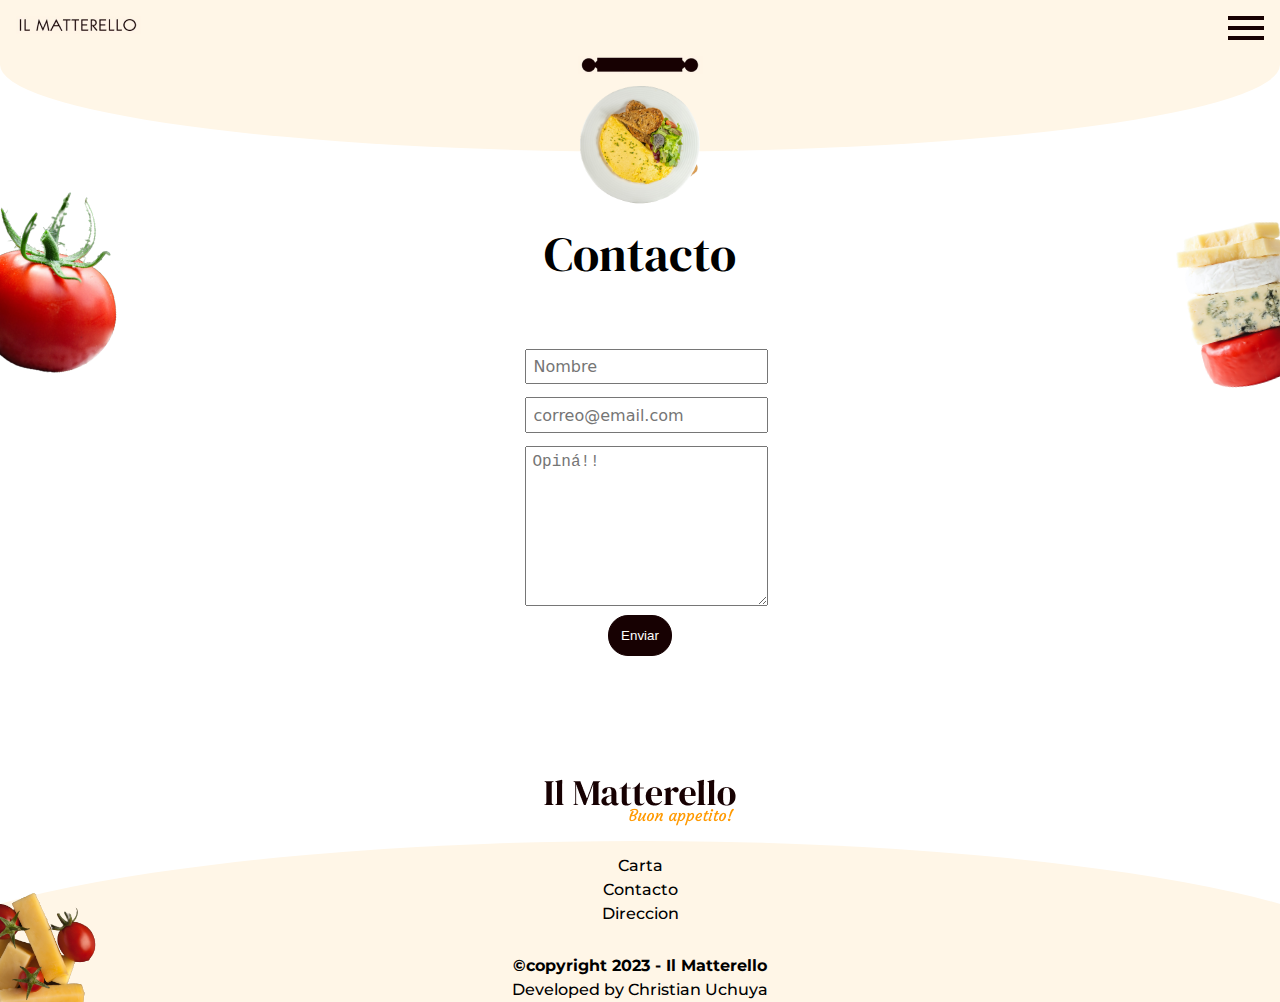
==== page/contact.html @ ee0f643d "Add files via upload" ====
<html lang="en">
<head>
    <meta charset="UTF-8">
    <meta name="viewport" content="width=device-width, initial-scale=1.0">
    
 <!--CSS-->   
    <!-- <link rel="stylesheet" href="css/reset.css">  -->
    <link rel="stylesheet" href="../css/style.css">
 <!--Fonts-->   
    <link rel="preconnect" href="https://fonts.googleapis.com">
    <link rel="preconnect" href="https://fonts.gstatic.com" crossorigin>
    <link href="https://fonts.googleapis.com/css2?family=DM+Serif+Display:ital@1&display=swap" rel="stylesheet">
    <link href="https://fonts.googleapis.com/css2?family=Montserrat:ital,wght@0,200;0,300;0,400;1,100;1,500;1,600;1,700&display=swap" rel="stylesheet">
 <!--JS--> 
    <script src="js/index.js"></script>
    
    <title class="text-serif feature-title">Il Matterello/Contact</title>
</head>
<body>
    
    <header>
        <nav class="navbar">
            <div class="brand">
                <a href="../index.html"><img src="../assets/logo_text.png" alt="logo of Il Matterello">
                </a>
            </div>

            <div class="actions">
                <img src="../assets/icons/menu.svg" alt="button of menu">
            </div>

        </nav>
    </header>

    <main>
        <section class="hero">

            <img class="left-floating" src="../assets/hero_left.png" alt="image del tomate">
            <img class="right-floating" src="../assets/hero_right.png" alt="image de ingredientes">

            <div class="plate-wrapper"> <!--container of plate-->
                <img class="logo-bar" src="../assets/bar_logo.png" alt="logo bar">
                <img class="plate" src="../assets/plate.png" alt="image of plate">

                <div class="plate-circle"></div>
            
            </div>

            <div class="hero-content">
                <h2 class="hero-title text-serif">Contacto</h2>
                

            </div>
        </section>

        <section class="hero">
            <form class="hero-content" action="/my-handling-form-page" method="post">
                <ul >
                    <li class="form-label">
                      <input class= 'form-input' type="text" id="name" name="user_name" placeholder="Nombre" />
                    </li>
                    <li class="form-label">
                      <input class= 'form-input' type="email" id="mail" name="user_mail" placeholder="correo@email.com" />
                    </li>
                    <li class="form-label">
                      <textarea class= 'form-input' id="msg" name="user_message" placeholder="Opiná!!"></textarea>
                    </li>
                    <li  class="hero-content">
                        <button class="hero-button">Enviar</button>
                    </li>
                  </ul>
            </form>

        </section>


    </main>

    <footer class="footer">

        <img src="../assets/cheese_footer.png" class="footer-floating" alt="tomates pequeños">
        <div class="footer-circle"></div>
        <div class="logo-footer">
            <img src="../assets/logo_footer.png" alt="logo footer">

        </div>

        <div class="links">
            <ul>
                <li><a href="../page/menu.html" target="_self">Carta</a></li>
                <li><a href="../page/contact.html" target="_self">Contacto</a></li>
                <li><a href="../page/direction.html" target="_self">Direccion</a></li>
            </ul>
        </div>
        <div class="copyright">
            <p class="brand-copy">©copyright 2023 - Il Matterello</p>
            <p>Developed by Christian Uchuya</p>
        </div>
    </footer>

</body>
</html>
---- css/style.css ----
@import "reset.css";

@import "variables.css";

@import "navbar.css";

@import "hero.css";

@import "features.css";

@import "footer.css";

@import "form.css"
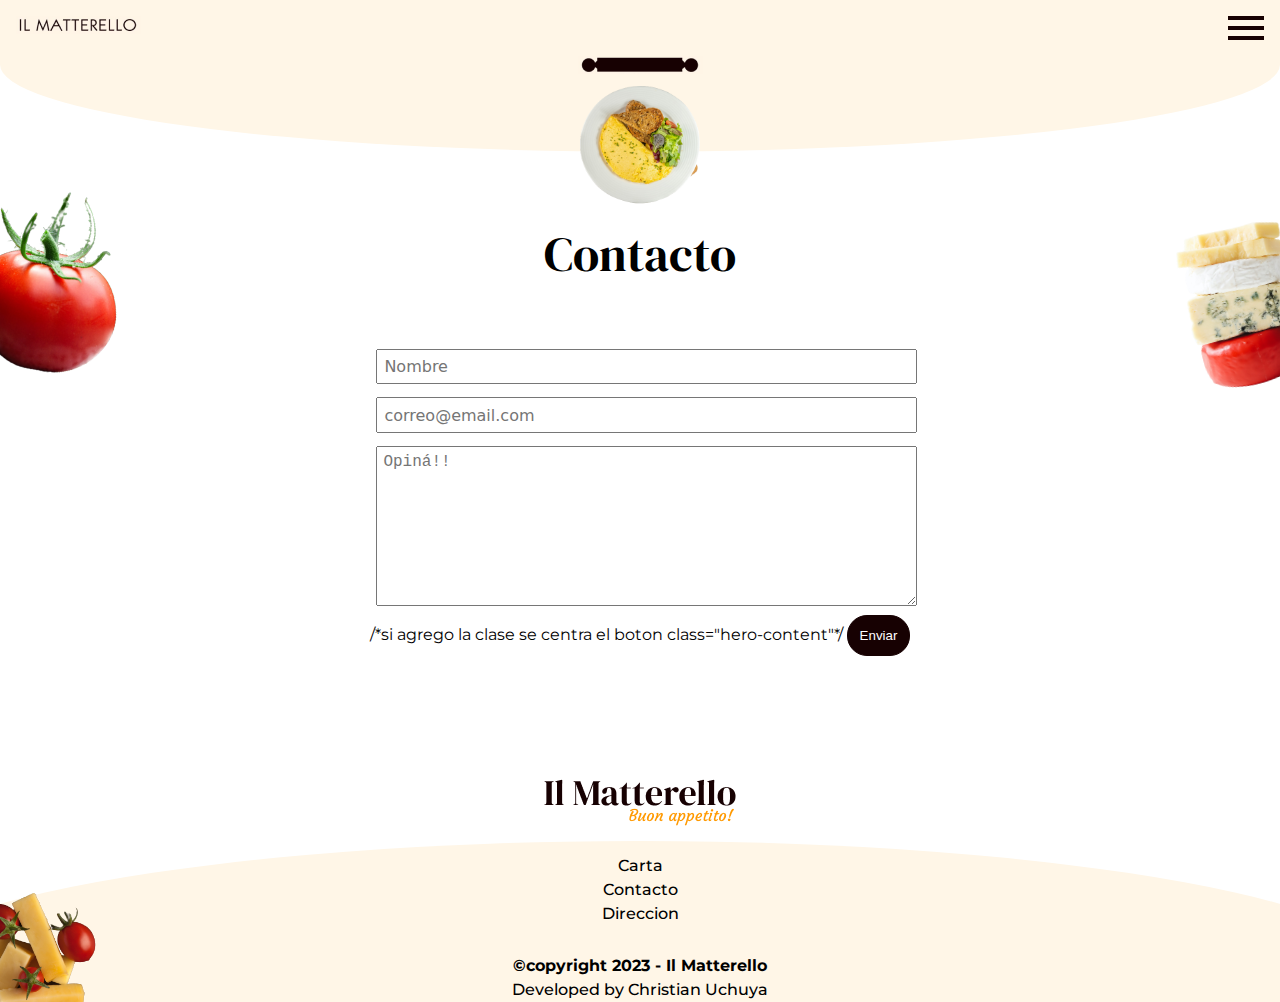
==== commit e495b3e8: "Update contact.html" ====
--- a/page/contact.html
+++ b/page/contact.html
@@ -65,7 +65,7 @@
                     <li class="form-label">
                       <textarea class= 'form-input' id="msg" name="user_message" placeholder="Opiná!!"></textarea>
                     </li>
-                    <li  class="hero-content">
+                    <li  >  /*si agrego la clase se centra el boton  class="hero-content"*/
                         <button class="hero-button">Enviar</button>
                     </li>
                   </ul>
@@ -99,4 +99,4 @@
     </footer>
 
 </body>
-</html>+</html>
